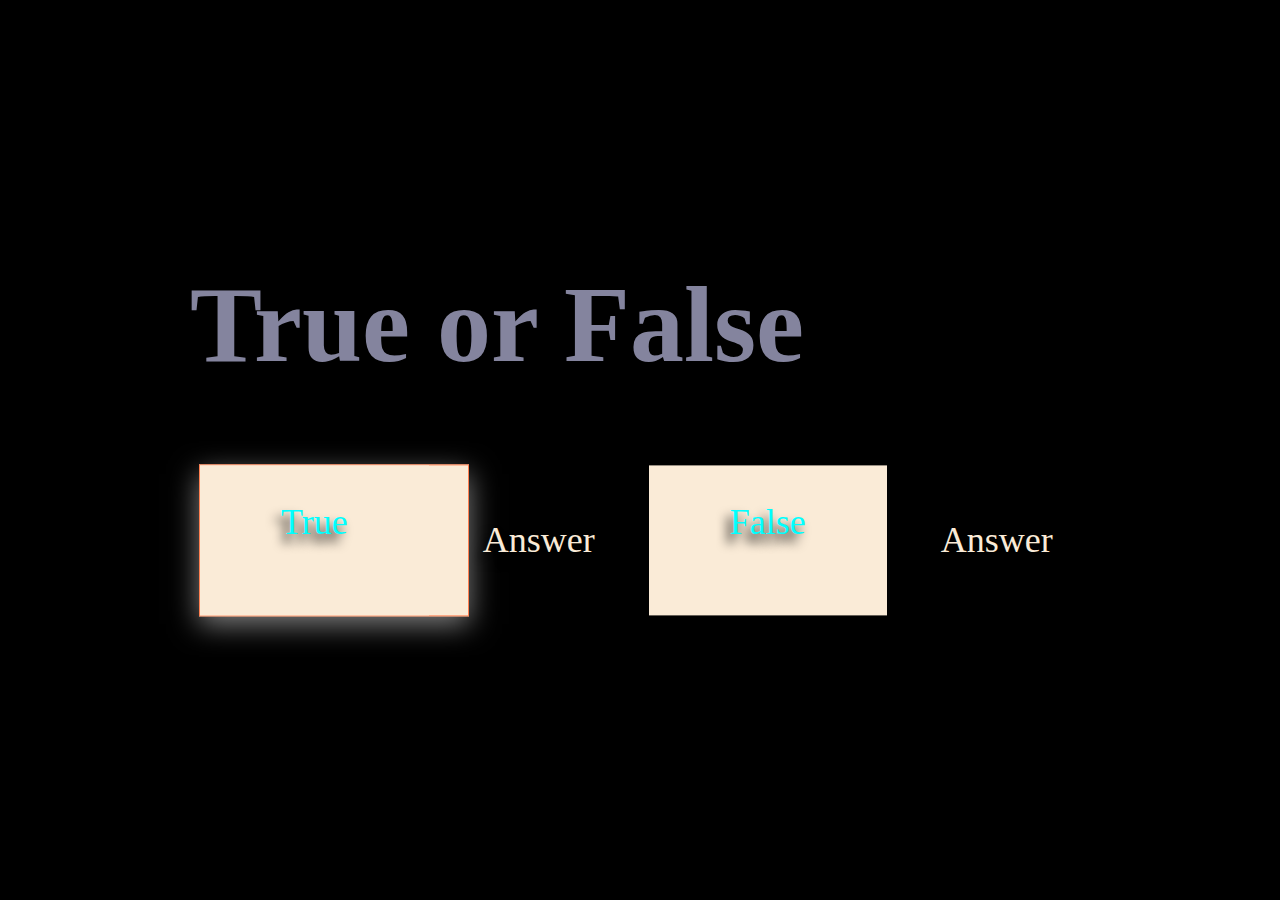
==== kquiz.html @ ef804e42 "cool" ====
<!DOCTYPE html>
<html lang="en">
<head>
    <meta charset="UTF-8">
    <meta http-equiv="X-UA-Compatible" content="IE=edge">
    <meta name="viewport" content="width=device-width, initial-scale=1.0">
    <link rel="stylesheet" type="text/css" href="quiz.css" />
    <link rel="stylesheet" type="text/css" href="style.css" />
   
    
    <title> kolors for kids!</title>
</head>
<body>
    <bawdyattributes class="container">
        <utilities id="quiz" class="justify-center flex-column " >

 <h1 id="question"> True or False </h1>
  
      <options class="tf-container button button-hover ">
          
        <p class="answer-swag">  True  </p>
        <p class="choice-text"> Answer </p>
             <br> 

        <p class ="answer-swag">  False  </p>
        <p class="choice-text"> Answer </p>
  </options>

</utilities>
    </bawdyattributes> 
    <script src="script.js"></script>
</body>
</html>
---- quiz.css ----
.background-2 {
    background-image: url("../kolors4kidz/22.jpeg");
}


.tf-container {
    display: flex;
    margin: 0.5rem;
    width:100%;
    font-size: large;
    border: 0.1rem solid seagreen;
    background-color: antiquewhite;
    
}

.answer-swag {
    padding: 2rem 4.5rem;
    background-color: antiquewhite;
    color:aqua
}

.choice-text {
    padding: 3rem;
}

.button-hover {
    cursor: pointer;
    box-shadow: 0 0.5rem 1.5rem gray;
   transform: translateY(-0.2rem);
   transition: transform 150ms;
   
   }
   
   .button-nonactive {
       cursor: not-allowed;
       box-shadow: none;
       transform: none;
   }
---- style.css ----
:root{
    background-color: black;
    font-size: large;

}

*{
    box-sizing: border-box;
    font-family: 'Times New Roman', Times, serif;
    text-shadow: -5px 8px 11px black;
    margin: 0;
    padding: 0;
    color:antiquewhite
    
}

h1,
h2,
h3,
h4 {
    margin-bottom: 1rem;
}


h1 {
    font-size: 6rem;
    color:rgb(132, 132, 158);
    margin-bottom: 4rem;
}

h1 > span {

    font-size: 2.5rem;
    font-weight: 500;
}

h2 {
font-size: medium;
margin-bottom: 4rem;
font-weight: 400;
color: rgb(89, 0, 45);
font-style: oblique;
background-image: url("./22.jpeg");

}

h3 {
    font-size: small;
    font-weight: 300;
}

/*  guts */ 

.container {

    width:100vw;
    height: 100vh;
    display: flex;
    justify-content: center;
    align-items: center;
    max-width: 50rem;
    margin:0 auto;
   
}

.container > * {
    width:100%;

}

.flex-column {
    display: flex;
    flex-direction: column;
}

.flex-center {
    justify-content: center;
    align-items: center;

}

.justify-center {
    justify-content: center;

}

.text-center {
    text-align: center;

}

.hidden {
    display: none;
}

/* buttons */

.button {
    font-size: 2rem;
    padding:1 rem 0;
    width: 15rem;
    text-align: center;
    border: 0.1rem solid coral;
    margin-bottom: 1rem;
    text-decoration: dotted;
    color:rgb(49, 14, 2);
    
}

.button-hover {
 cursor: pointer;
 box-shadow: 0 0.5rem 1.5rem gray;
transform: translateY(-0.2rem);
transition: transform 150ms;

}

.button-nonactive {
    cursor: not-allowed;
    box-shadow: none;
    transform: none;
}


.background {
    background-image: url("../kolors4kidz/k4k.jpeg") ;
    background-size:25%;
}
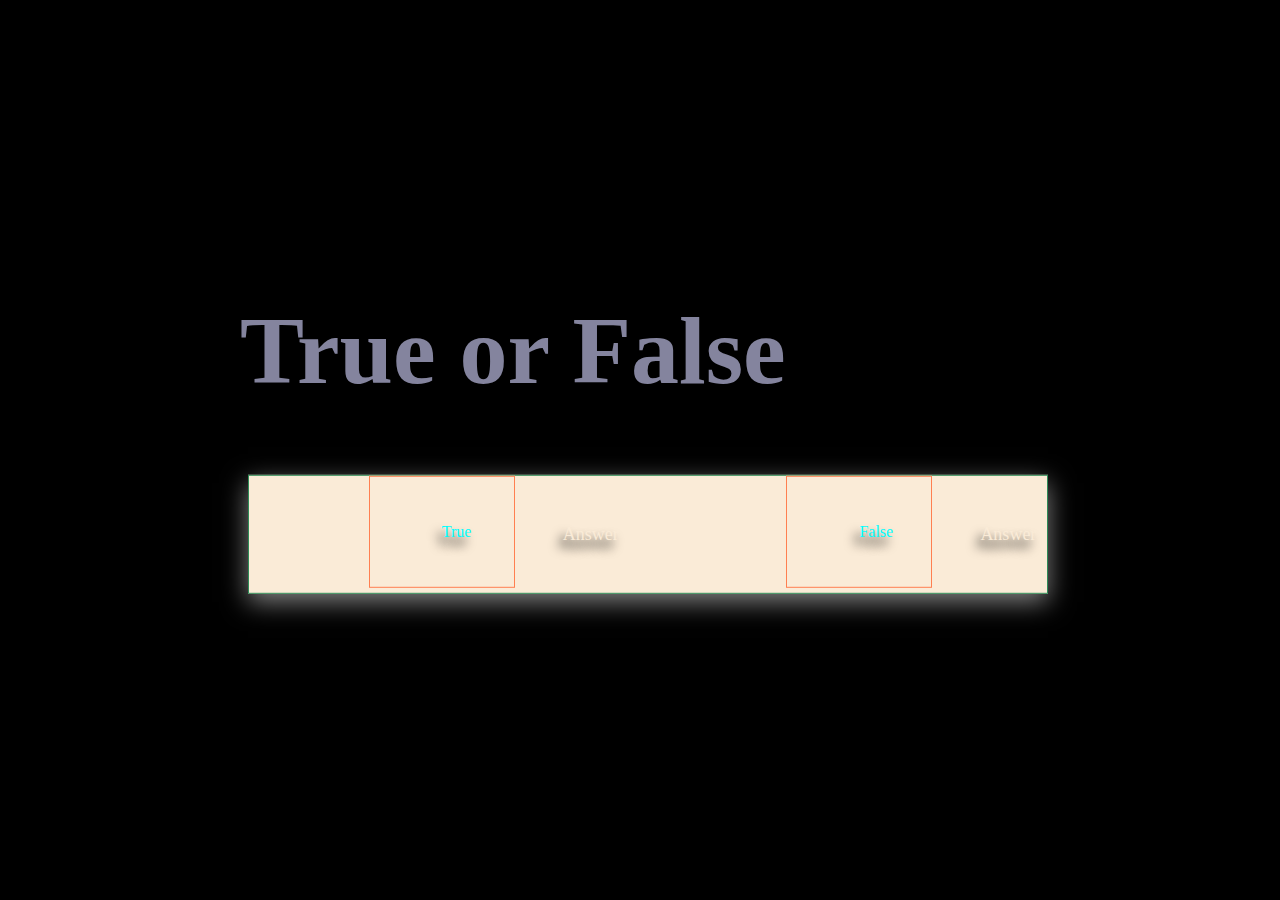
==== commit cd7f3d06: "changes" ====
--- a/kquiz.html
+++ b/kquiz.html
@@ -13,18 +13,20 @@
 <body>
     <bawdyattributes class="container">
         <utilities id="quiz" class="justify-center flex-column " >
-
+ 
  <h1 id="question"> True or False </h1>
   
       <options class="tf-container button button-hover ">
           
-        <p class="answer-swag">  True  </p>
+        <button class="answer-swag">  True  </button>
         <p class="choice-text"> Answer </p>
              <br> 
 
-        <p class ="answer-swag">  False  </p>
+        <button class ="answer-swag">  False  </button>
         <p class="choice-text"> Answer </p>
   </options>
+
+
 
 </utilities>
     </bawdyattributes> 
--- a/style.css
+++ b/style.css
@@ -1,6 +1,5 @@
 :root{
     background-color: black;
-    font-size: large;
 
 }
 
@@ -45,7 +44,7 @@
 }
 
 h3 {
-    font-size: small;
+    font-size: 20px;
     font-weight: 300;
 }
 
@@ -95,19 +94,39 @@
 
 /* buttons */
 
-.button {
+a.button {
     font-size: 2rem;
-    padding:1 rem 0;
+    padding:1rem 0;
     width: 15rem;
     text-align: center;
     border: 0.1rem solid coral;
     margin-bottom: 1rem;
     text-decoration: dotted;
-    color:rgb(49, 14, 2);
-    
+    color: coral;
+    background-color: whitesmoke;
+}
+a.button:hover {
+    cursor: pointer;
+    box-shadow: 0 0.5rem 1.5rem gray;
+   transform: translateY(-0.2rem);
+   transition: transform 150ms;
+   
+   }
+
+button {
+    font-size: 1rem;
+    padding:0rem 0;
+    width: 5rem;
+    text-align: center;
+    border: 0.1rem solid coral;
+    margin-bottom: 5px;
+    text-decoration: dotted;
+    color: coral;
+    background-color: whitesmoke;
+    margin-left: 15%;
 }
 
-.button-hover {
+button:hover {
  cursor: pointer;
  box-shadow: 0 0.5rem 1.5rem gray;
 transform: translateY(-0.2rem);
